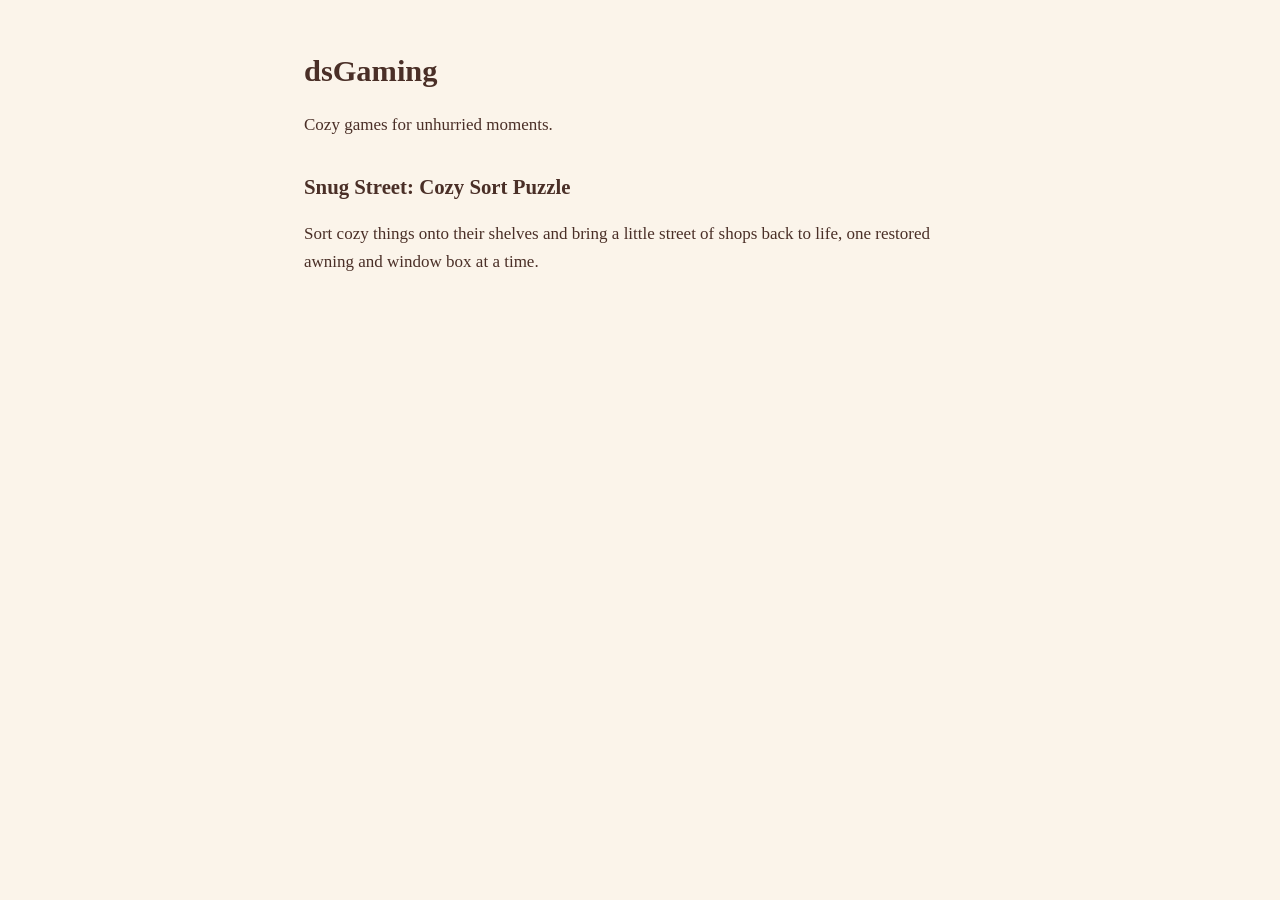
==== index.html @ 0f9bf23d "Home page Co-Authored-By: Claude Opus 5.5 <noreply@anthropic.com>" ====
<!doctype html>
<html lang="en">
<head>
<meta charset="utf-8">
<meta name="viewport" content="width=device-width, initial-scale=1">
<title>dsGaming</title>
<link rel="stylesheet" href="style.css">
</head>
<body>
<main>
<h1>dsGaming</h1>
<p>Cozy games for unhurried moments.</p>

<h2>Snug Street: Cozy Sort Puzzle</h2>
<p>Sort cozy things onto their shelves and bring a little street of shops back to life, one restored awning and
window box at a time.</p>

</main>
</body>
</html>
---- style.css ----
:root { --bg: #fbf4ea; --ink: #4a2f27; --soft: #8f5a3c; --link: #b5524a; }
@media (prefers-color-scheme: dark) { :root { --bg: #2b211d; --ink: #f3e6d6; --soft: #d6b393; --link: #f0a08f; } }
html { background: var(--bg); }
body { margin: 0; color: var(--ink); font: 17px/1.6 Georgia, "Times New Roman", serif; }
main { max-width: 42rem; margin: 0 auto; padding: 2rem 16px 4rem; }
h1 { font-size: 1.9rem; line-height: 1.25; }
h2 { font-size: 1.3rem; margin-top: 2rem; }
h3 { font-size: 1.05rem; }
a { color: var(--link); }
.meta, .back { color: var(--soft); font-size: 0.95rem; }
li { margin: 0.3rem 0; }
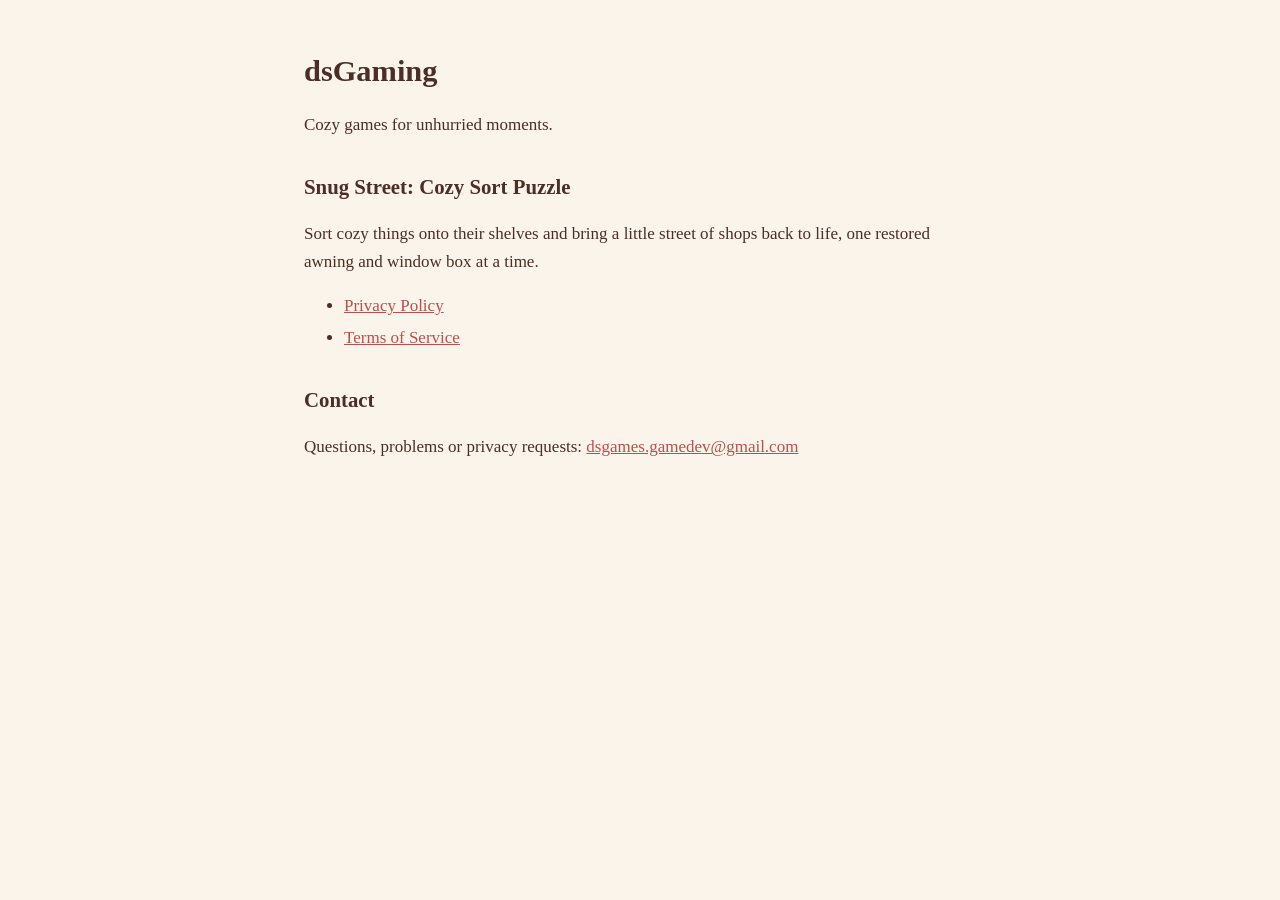
==== commit 429a9362: "Privacy policy, terms and contact Co-Authored-By: Claude Opus 5.5 <noreply@anthropic.com>" ====
--- a/index.html
+++ b/index.html
@@ -14,7 +14,13 @@
 <h2>Snug Street: Cozy Sort Puzzle</h2>
 <p>Sort cozy things onto their shelves and bring a little street of shops back to life, one restored awning and
 window box at a time.</p>
+<ul>
+<li><a href="privacy.html">Privacy Policy</a></li>
+<li><a href="terms.html">Terms of Service</a></li>
+</ul>
 
+<h2>Contact</h2>
+<p>Questions, problems or privacy requests: <a href="mailto:dsgames.gamedev@gmail.com">dsgames.gamedev@gmail.com</a></p>
 </main>
 </body>
 </html>
